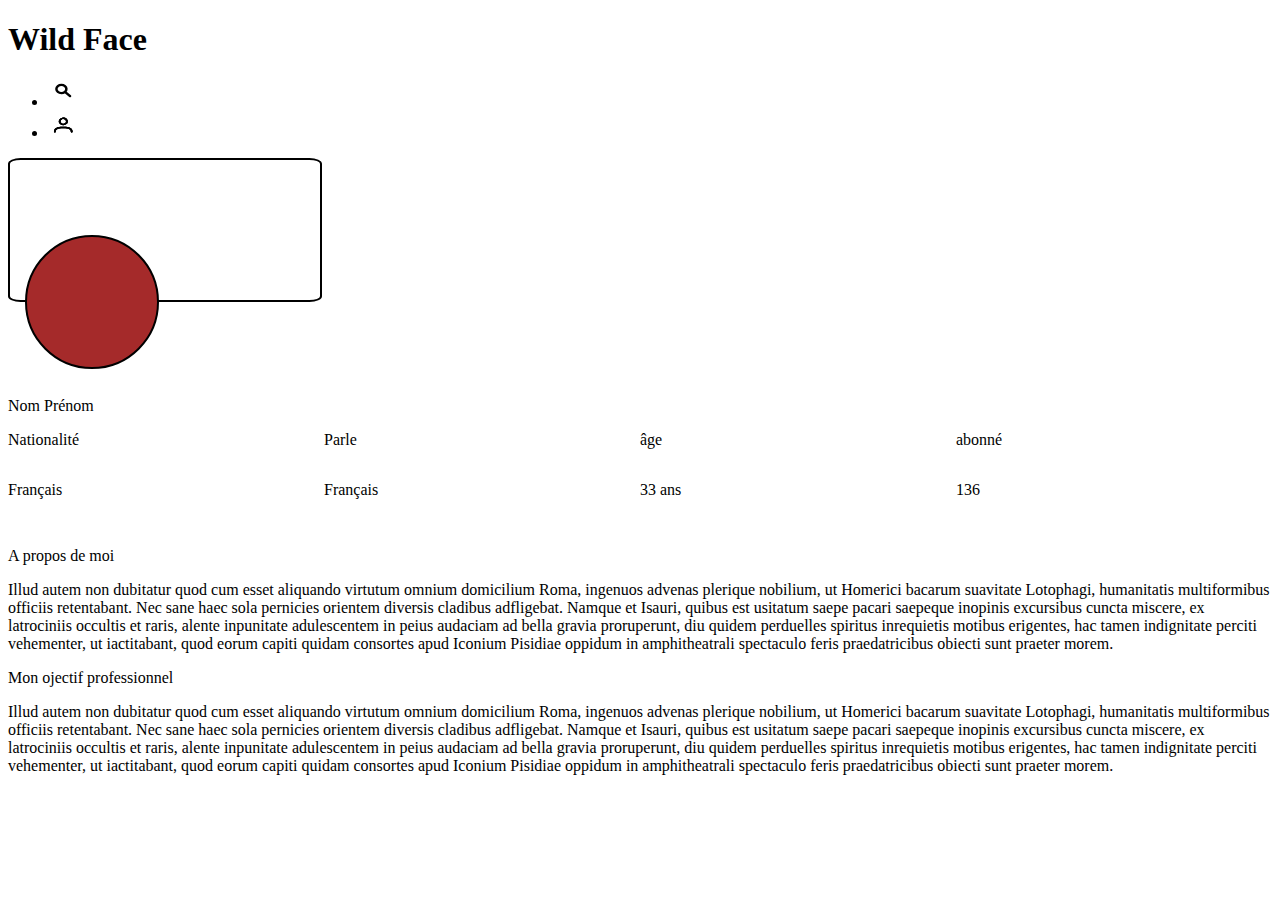
==== Profil.html @ cdb06c02 "Ajouts de fichier profil.css et profil.html" ====
<!DOCTYPE html>
<html lang="fr">
<head>
    <meta charset="UTF-8">
    <meta http-equiv="X-UA-Compatible" content="IE=edge">
    <meta name="viewport" content="width=device-width, initial-scale=1.0">
    <link rel="stylesheet" href="profil.css">
    <title>profil</title>
</head>
<body>
    <header>
        <nav>
                   <!-- généré par javascript -->

        <!-- <svg width="30" height="27" viewBox="0 0 27 22" fill="none">
            <path d="M20.7859 8.87098V15.8708C20.7859 17.5207 20.7859 18.3456 20.1566 18.8582C19.5273 19.3708 18.5146 19.3708 16.489 19.3708H15.4148H11.1179H10.0437C8.01813 19.3708 7.00535 19.3708 6.37609 18.8582C5.74683 18.3456 5.74683 17.5207 5.74683 15.8708V8.87098" stroke="black" stroke-width="1.92" stroke-linejoin="round"/>
            <path d="M3.59839 10.6209L8.43237 7.12101L11.839 4.65452C12.653 4.06516 13.8797 4.06516 14.6937 4.65452L18.1003 7.12101L22.9343 10.6209" stroke="black" stroke-width="1.92" stroke-linecap="round" stroke-linejoin="round"/>
            <path d="M11.1179 19.3708V15.8708C11.1179 14.9043 12.0798 14.1209 13.2664 14.1209C14.4529 14.1209 15.4148 14.9043 15.4148 15.8708V19.3708" stroke="black" stroke-width="1.92" stroke-linecap="round" stroke-linejoin="round"/>
            </svg> -->
        </nav>
        <article class="banner">
        
        <article class="picture">
        </article>
        </article>
    </header>
    <main>
        <div class="information">
            <!-- changement en fonction de l'utilisateur ?-->
            <p>Nom Prénom</p>
            <div class="biographie">
            <article>Nationalité</article>
            <article>Parle</article>
            <article>âge</article>
            <article>abonné</article>
            <article>Français</article>
            <article>Français</article>
            <article>33 ans</article>
            <article>136</article>
            </div>
        </div>
        <article>
                <p>A propos de moi</p>
                Illud autem non dubitatur quod cum esset 
                aliquando virtutum omnium domicilium Roma, 
                ingenuos advenas plerique nobilium, 
                ut Homerici bacarum suavitate Lotophagi, 
                humanitatis multiformibus officiis retentabant.

Nec sane haec sola pernicies orientem diversis cladibus 
adfligebat. Namque et Isauri, quibus est usitatum saepe 
pacari saepeque inopinis excursibus cuncta miscere, 
ex latrociniis occultis et raris, alente inpunitate adulescentem in peius audaciam ad bella gravia proruperunt, diu quidem perduelles spiritus inrequietis motibus erigentes, hac tamen indignitate perciti vehementer, ut iactitabant, quod eorum capiti quidam consortes apud Iconium Pisidiae oppidum in amphitheatrali spectaculo feris praedatricibus obiecti sunt praeter morem.
        </article>
        <article>
            <p>Mon ojectif professionnel</p>
            Illud autem non dubitatur quod cum esset 
            aliquando virtutum omnium domicilium Roma, 
            ingenuos advenas plerique nobilium, 
            ut Homerici bacarum suavitate Lotophagi, 
            humanitatis multiformibus officiis retentabant.

Nec sane haec sola pernicies orientem diversis 
cladibus adfligebat. Namque et Isauri, quibus est 
usitatum saepe pacari saepeque inopinis excursibus 
cuncta miscere, ex latrociniis occultis et raris, 
alente inpunitate adulescentem in peius audaciam ad 
bella gravia proruperunt, diu quidem perduelles spiritus 
inrequietis motibus erigentes, hac tamen indignitate perciti 
vehementer, ut iactitabant, quod eorum capiti quidam 
consortes apud Iconium Pisidiae oppidum in amphitheatrali 
spectaculo feris praedatricibus obiecti sunt praeter morem.
        </article>

    </main>
    <script src="main.js"></script>
</body>
</html>
---- profil.css ----
.banner{
    width: 310px;
    height: 140px;
    border: solid 2px black;
    border-radius: 4%;
    box-shadow: var(--box-shadow-publication);
}
.information{
    margin-top: 95px;
}
.picture{
    border-radius: 50%;
    border: solid 2px black;
    width: 130px;
    height: 130px;
    position: relative;
    top: 75px;
    left: 15px;
    z-index: 10;
    background-color: brown;
}

.biographie{
    display: grid;
    grid-template-rows: 50px 50px;
    grid-template-columns: 1fr 1fr 1fr 1fr;
}
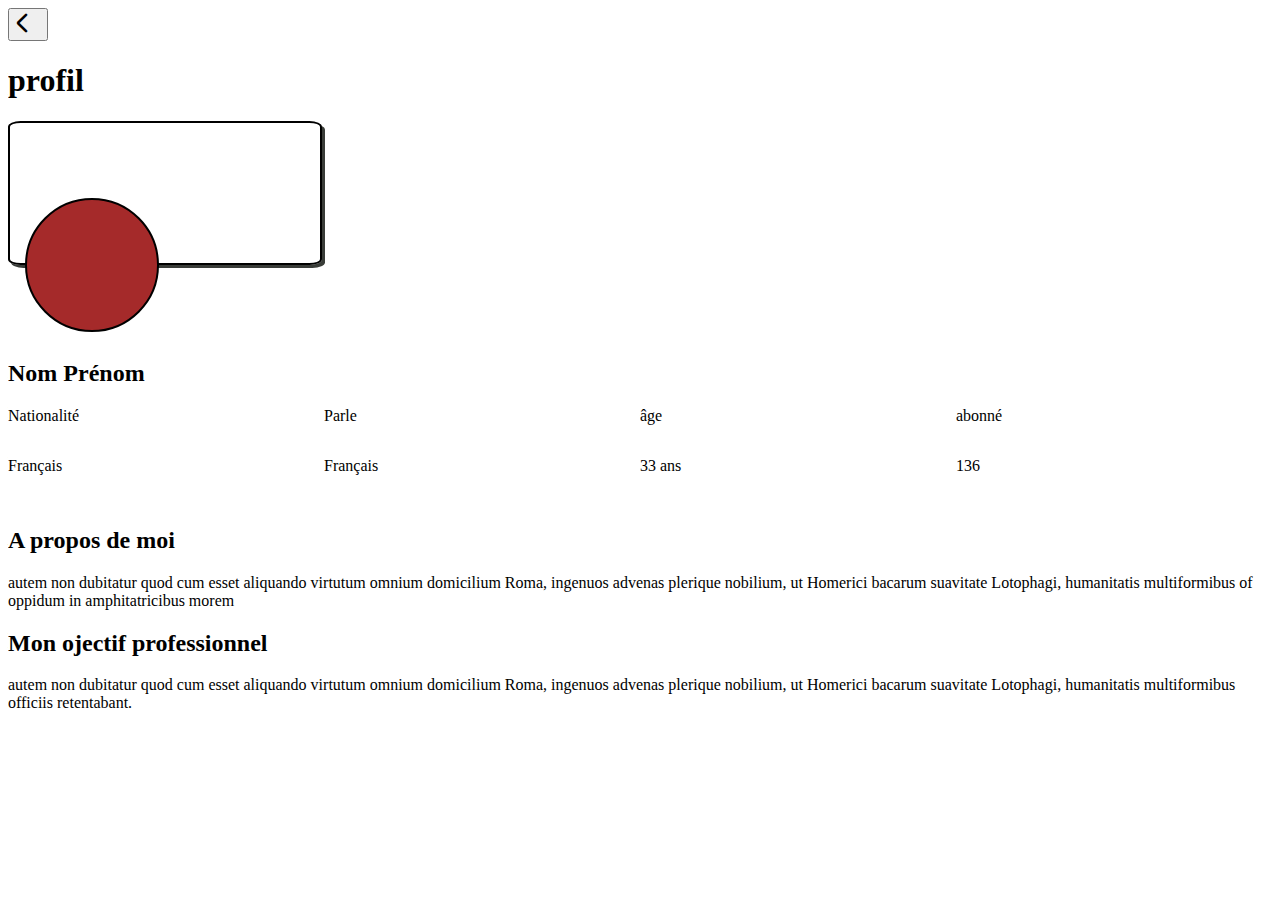
==== commit 7a59e8a5: "modif du jour" ====
--- a/Profil.html
+++ b/Profil.html
@@ -5,18 +5,20 @@
     <meta http-equiv="X-UA-Compatible" content="IE=edge">
     <meta name="viewport" content="width=device-width, initial-scale=1.0">
     <link rel="stylesheet" href="profil.css">
+    <link rel="stylesheet" href="variable.css">
+    <link rel="stylesheet" href="https://fonts.googleapis.com/css2?family=Material+Symbols+Rounded:opsz,wght,FILL,GRAD@20..48,100..700,0..1,-50..200" />
     <title>profil</title>
 </head>
 <body>
     <header>
-        <nav>
-                   <!-- généré par javascript -->
+        <nav>          
+              <button>
+                <span class="material-symbols-rounded">
+                    arrow_back_ios
+                    </span>
+            </button>
+            <h1>profil</h1>
 
-        <!-- <svg width="30" height="27" viewBox="0 0 27 22" fill="none">
-            <path d="M20.7859 8.87098V15.8708C20.7859 17.5207 20.7859 18.3456 20.1566 18.8582C19.5273 19.3708 18.5146 19.3708 16.489 19.3708H15.4148H11.1179H10.0437C8.01813 19.3708 7.00535 19.3708 6.37609 18.8582C5.74683 18.3456 5.74683 17.5207 5.74683 15.8708V8.87098" stroke="black" stroke-width="1.92" stroke-linejoin="round"/>
-            <path d="M3.59839 10.6209L8.43237 7.12101L11.839 4.65452C12.653 4.06516 13.8797 4.06516 14.6937 4.65452L18.1003 7.12101L22.9343 10.6209" stroke="black" stroke-width="1.92" stroke-linecap="round" stroke-linejoin="round"/>
-            <path d="M11.1179 19.3708V15.8708C11.1179 14.9043 12.0798 14.1209 13.2664 14.1209C14.4529 14.1209 15.4148 14.9043 15.4148 15.8708V19.3708" stroke="black" stroke-width="1.92" stroke-linecap="round" stroke-linejoin="round"/>
-            </svg> -->
         </nav>
         <article class="banner">
         
@@ -27,52 +29,40 @@
     <main>
         <div class="information">
             <!-- changement en fonction de l'utilisateur ?-->
-            <p>Nom Prénom</p>
+            <h2>Nom Prénom</h2>
             <div class="biographie">
-            <article>Nationalité</article>
-            <article>Parle</article>
-            <article>âge</article>
-            <article>abonné</article>
-            <article>Français</article>
-            <article>Français</article>
-            <article>33 ans</article>
-            <article>136</article>
+                <article class="subject">Nationalité</article>
+                <article class="subject">Parle</article>
+                <article class="subject">âge</article>
+                <article class="subject">abonné</article>
+                <article>Français</article>
+                <article>Français</article>
+                <article>33 ans</article>
+                <article>136</article>
             </div>
-        </div>
+            <div class="carreer">
+                    <div></div>
+                    <div></div>
+            </div>
+
         <article>
-                <p>A propos de moi</p>
-                Illud autem non dubitatur quod cum esset 
+                <h2>A propos de moi</h2>
+                <p>autem non dubitatur quod cum esset 
                 aliquando virtutum omnium domicilium Roma, 
                 ingenuos advenas plerique nobilium, 
                 ut Homerici bacarum suavitate Lotophagi, 
-                humanitatis multiformibus officiis retentabant.
-
-Nec sane haec sola pernicies orientem diversis cladibus 
-adfligebat. Namque et Isauri, quibus est usitatum saepe 
-pacari saepeque inopinis excursibus cuncta miscere, 
-ex latrociniis occultis et raris, alente inpunitate adulescentem in peius audaciam ad bella gravia proruperunt, diu quidem perduelles spiritus inrequietis motibus erigentes, hac tamen indignitate perciti vehementer, ut iactitabant, quod eorum capiti quidam consortes apud Iconium Pisidiae oppidum in amphitheatrali spectaculo feris praedatricibus obiecti sunt praeter morem.
+                humanitatis multiformibus of oppidum in amphitatricibus morem </p>
         </article>
         <article>
-            <p>Mon ojectif professionnel</p>
-            Illud autem non dubitatur quod cum esset 
+            <h2>Mon ojectif professionnel</h2>
+            <p>autem non dubitatur quod cum esset 
             aliquando virtutum omnium domicilium Roma, 
             ingenuos advenas plerique nobilium, 
             ut Homerici bacarum suavitate Lotophagi, 
-            humanitatis multiformibus officiis retentabant.
+            humanitatis multiformibus officiis retentabant.</p> 
 
-Nec sane haec sola pernicies orientem diversis 
-cladibus adfligebat. Namque et Isauri, quibus est 
-usitatum saepe pacari saepeque inopinis excursibus 
-cuncta miscere, ex latrociniis occultis et raris, 
-alente inpunitate adulescentem in peius audaciam ad 
-bella gravia proruperunt, diu quidem perduelles spiritus 
-inrequietis motibus erigentes, hac tamen indignitate perciti 
-vehementer, ut iactitabant, quod eorum capiti quidam 
-consortes apud Iconium Pisidiae oppidum in amphitheatrali 
-spectaculo feris praedatricibus obiecti sunt praeter morem.
         </article>
-
+    </div>
     </main>
-    <script src="main.js"></script>
 </body>
-</html>+</html>
--- a/variable.css
+++ b/variable.css
@@ -0,0 +1,17 @@
+:root {
+/*---------------------- Couleurs ----------------*/
+--background-white : #FCF4E7;
+--pink-light : #FDC0D2;
+--blue-light : #9FBFFF;
+--green-light : #83B0B8;
+--yellow : #F4C552;
+--gray-light  : #E5E5E5;
+--gray-dark  : #393C38;  /*(drop shadow et border)*/
+/*------------------- margin padding -------------------*/
+/*--padding-button: ;
+--margin-button: ;
+--border-radius: ;*/
+/*-------------------- font ---------------------*/
+/*---------------- shadow et box ---------------*/
+--box-shadow-publication: 3px 3px 0px 0px #393C38;
+}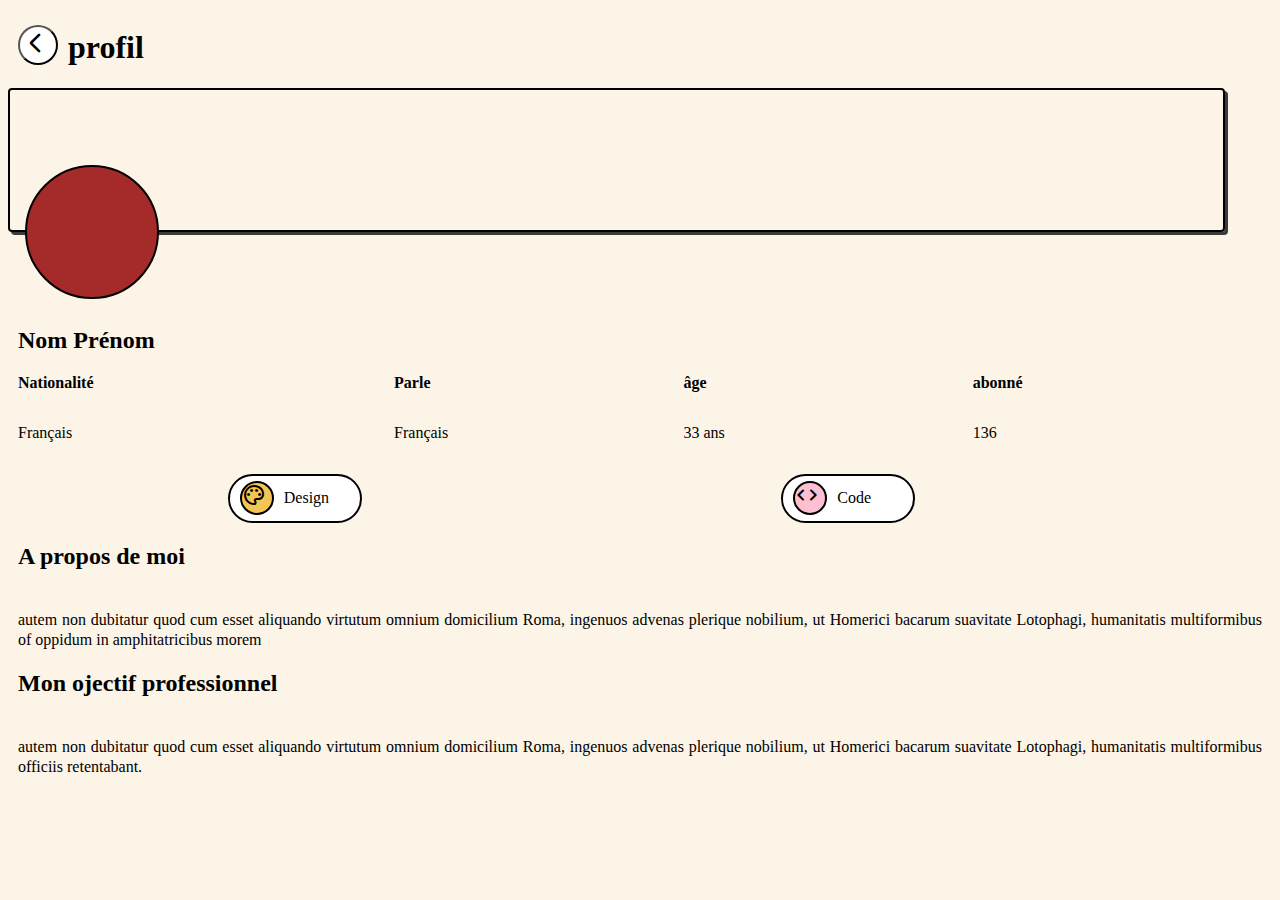
==== commit c6c4f19c: "modification du jours" ====
--- a/Profil.html
+++ b/Profil.html
@@ -21,7 +21,6 @@
 
         </nav>
         <article class="banner">
-        
         <article class="picture">
         </article>
         </article>
@@ -41,8 +40,18 @@
                 <article>136</article>
             </div>
             <div class="carreer">
-                    <div></div>
-                    <div></div>
+                    <div class="yellow">
+                        <span class="material-symbols-rounded">
+                        palette
+                        </span>
+                        <span>Design</span>
+                    </div>
+                    <div class="blue">
+                        <span class="material-symbols-rounded">
+                            code
+                            </span>
+                            <span>Code</span>
+                    </div>
             </div>
 
         <article>
--- a/profil.css
+++ b/profil.css
@@ -1,14 +1,73 @@
-.banner{
-    width: 310px;
+body{
+    background-color: var(--background-white);
+}
+
+ header nav{
+    display: grid;
+    grid-template-columns: 50px 100px;
+    margin-left: 10px;
+}
+
+header nav button .material-symbols-rounded{
+    width: 30px;
+}
+
+header nav button{
+    border-radius: 50%;
+    height: 40px;
+    width: 40px;
+    margin-top: 33%;
+    background-color: var(--background-color);
+}
+
+main .carreer{
+    display: flex;
+    justify-content: space-around;
+    width: 89%;
+  }
+
+
+main .carreer div{
+    border-radius: 25px;
+    border: 2px solid black;
+    width: 130px;
+    height: 45px;
+    background-color: var(--background-color);
+    display: flex;
+    justify-content: flex-start;
+    align-items: center;
+}
+
+main .carreer div .material-symbols-rounded{
+    width: 30px;
+    height: 30px;
+    border-radius: 50%;
+    border: 2px solid black;
+    margin: 10px;
+}
+
+main .carreer .yellow .material-symbols-rounded{
+    background-color: #F4C552;
+}
+
+main .carreer .blue .material-symbols-rounded{
+    background-color: #FDC0D2;
+}
+
+main article p{
+    line-height: 20px;
+    margin: 20px 0;
+}
+
+header .banner{
+    width: 96%;
     height: 140px;
     border: solid 2px black;
-    border-radius: 4%;
+    border-radius: 4px;
     box-shadow: var(--box-shadow-publication);
 }
-.information{
-    margin-top: 95px;
-}
-.picture{
+
+header .banner .picture{
     border-radius: 50%;
     border: solid 2px black;
     width: 130px;
@@ -20,8 +79,23 @@
     background-color: brown;
 }
 
-.biographie{
+main .information{
+    margin: 95px 10px;
+    text-align: justify;
+}
+
+ main .information .biographie{
     display: grid;
     grid-template-rows: 50px 50px;
-    grid-template-columns: 1fr 1fr 1fr 1fr;
-}+    grid-template-columns: 1.3fr 1fr 1fr 1fr;
+    text-align: start; 
+}
+
+main .information .biographie .subject{
+    font-weight : 600;
+}
+
+ main article h2{
+    margin-bottom: 40px;
+}
+
--- a/variable.css
+++ b/variable.css
@@ -14,4 +14,10 @@
 /*-------------------- font ---------------------*/
 /*---------------- shadow et box ---------------*/
 --box-shadow-publication: 3px 3px 0px 0px #393C38;
-}+/*---------------------- Button ---------------*/
+    --border-radius: 50%;
+    --height: 40px;
+    --width: 40px;
+    --margin-top: 33%;
+    --background-color: #fff;
+}
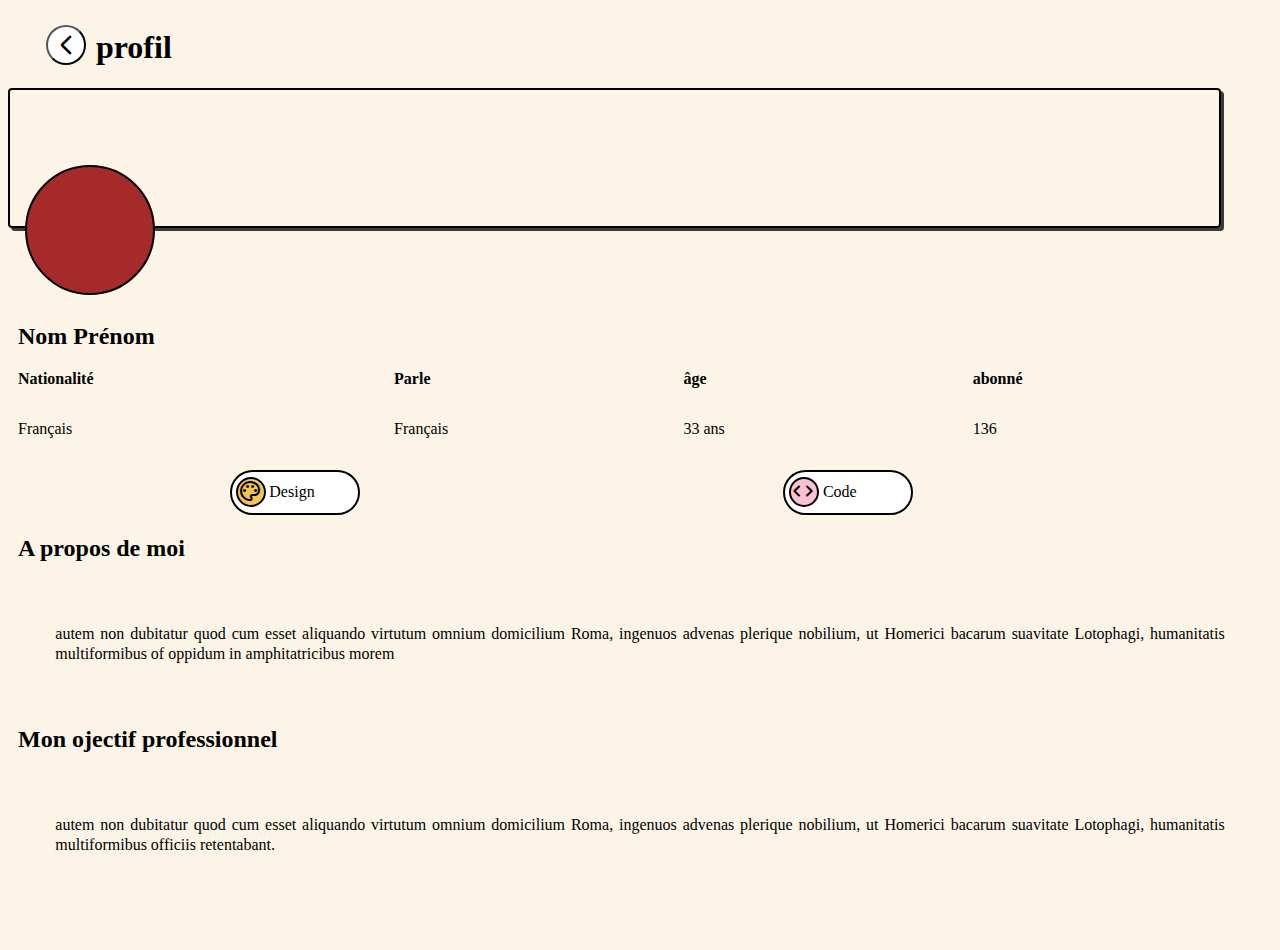
==== commit 8d1b4a5a: "plus de lisibilité" ====
--- a/Profil.html
+++ b/Profil.html
@@ -46,7 +46,7 @@
                         </span>
                         <span>Design</span>
                     </div>
-                    <div class="blue">
+                    <div class="pink">
                         <span class="material-symbols-rounded">
                             code
                             </span>
--- a/profil.css
+++ b/profil.css
@@ -1,3 +1,7 @@
+*{
+    box-sizing: border-box;
+}
+
 body{
     background-color: var(--background-white);
 }
@@ -5,11 +9,11 @@
  header nav{
     display: grid;
     grid-template-columns: 50px 100px;
-    margin-left: 10px;
+    margin-left: 3%;
 }
 
 header nav button .material-symbols-rounded{
-    width: 30px;
+    padding: 4px 0 1px 6px;
 }
 
 header nav button{
@@ -43,20 +47,20 @@
     height: 30px;
     border-radius: 50%;
     border: 2px solid black;
-    margin: 10px;
+    margin: 3%;
 }
 
 main .carreer .yellow .material-symbols-rounded{
     background-color: #F4C552;
 }
 
-main .carreer .blue .material-symbols-rounded{
+main .carreer .pink .material-symbols-rounded{
     background-color: #FDC0D2;
 }
 
 main article p{
     line-height: 20px;
-    margin: 20px 0;
+    margin: 5% 3%;
 }
 
 header .banner{
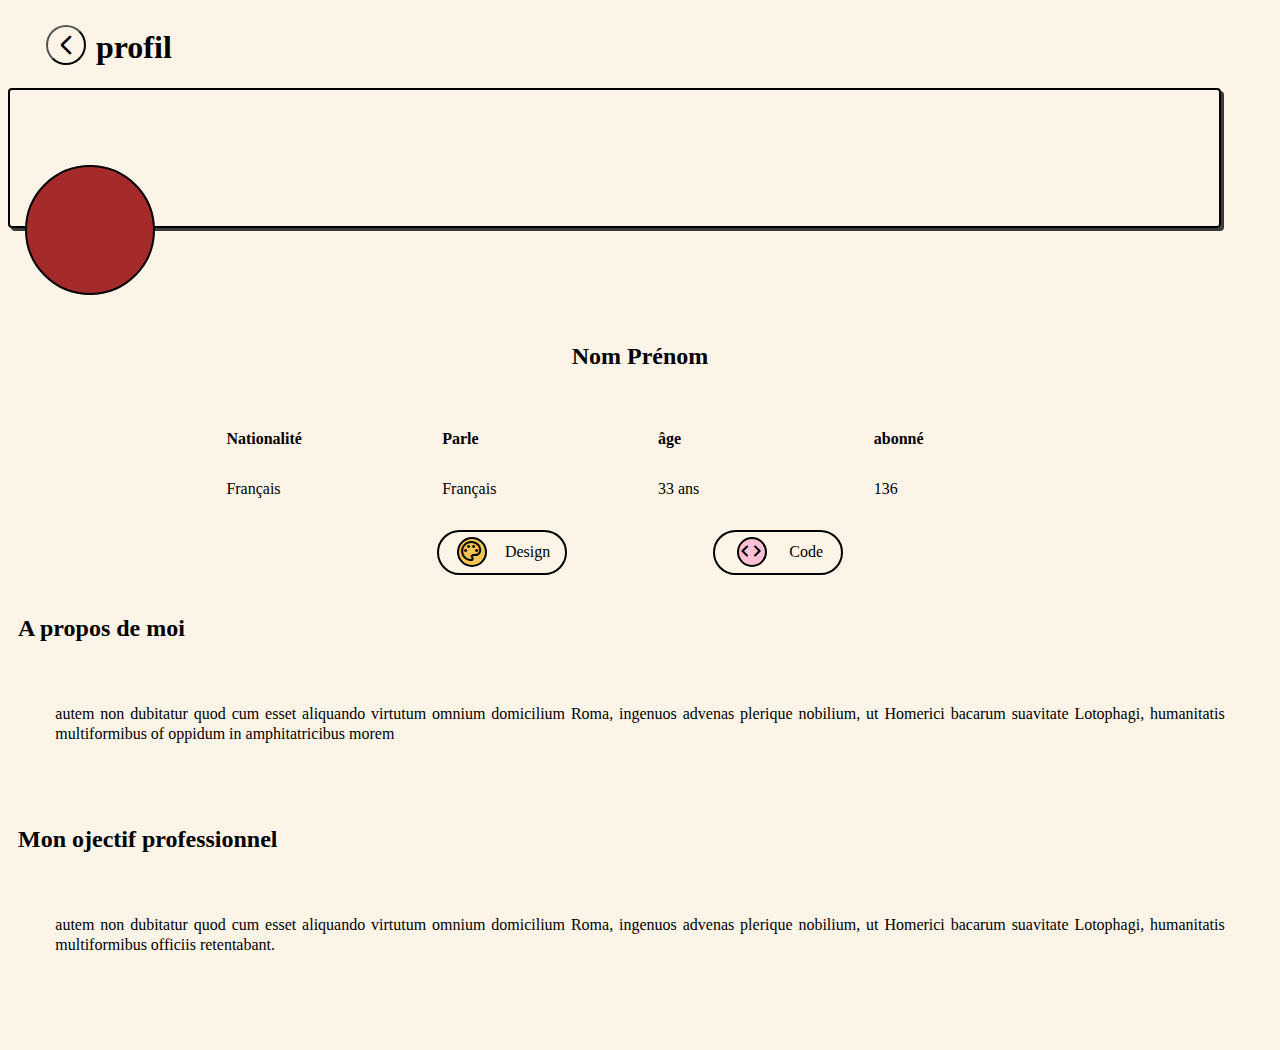
==== commit 59d82ab8: "version V4" ====
--- a/Profil.html
+++ b/Profil.html
@@ -29,7 +29,7 @@
         <div class="information">
             <!-- changement en fonction de l'utilisateur ?-->
             <h2>Nom Prénom</h2>
-            <div class="biographie">
+            <section class="biographie">
                 <article class="subject">Nationalité</article>
                 <article class="subject">Parle</article>
                 <article class="subject">âge</article>
@@ -38,7 +38,8 @@
                 <article>Français</article>
                 <article>33 ans</article>
                 <article>136</article>
-            </div>
+            </section>
+        
             <div class="carreer">
                     <div class="yellow">
                         <span class="material-symbols-rounded">
@@ -53,7 +54,7 @@
                             <span>Code</span>
                     </div>
             </div>
-
+        </div>
         <article>
                 <h2>A propos de moi</h2>
                 <p>autem non dubitatur quod cum esset 
@@ -71,7 +72,7 @@
             humanitatis multiformibus officiis retentabant.</p> 
 
         </article>
-    </div>
+        
     </main>
 </body>
 </html>
--- a/profil.css
+++ b/profil.css
@@ -83,7 +83,7 @@
     background-color: brown;
 }
 
-main .information{
+main {
     margin: 95px 10px;
     text-align: justify;
 }
@@ -100,6 +100,27 @@
 }
 
  main article h2{
+    padding-top: 20px;
     margin-bottom: 40px;
 }
 
+main div h2{
+    padding-bottom: 40px;
+}
+
+@media screen and (min-width: 321px){
+main .information {
+  padding: 0 25%;
+  display: flex;
+  flex-direction: column;
+  align-items: center;
+}
+main .information .biographie{
+    grid-template-columns: 1fr 1fr 1fr 1fr;
+    width: 133%;
+    grid-column-gap: 36px;
+}
+main .carreer div{
+    justify-content: space-evenly;
+}
+}--- a/variable.css
+++ b/variable.css
@@ -14,10 +14,4 @@
 /*-------------------- font ---------------------*/
 /*---------------- shadow et box ---------------*/
 --box-shadow-publication: 3px 3px 0px 0px #393C38;
-/*---------------------- Button ---------------*/
-    --border-radius: 50%;
-    --height: 40px;
-    --width: 40px;
-    --margin-top: 33%;
-    --background-color: #fff;
-}
+}